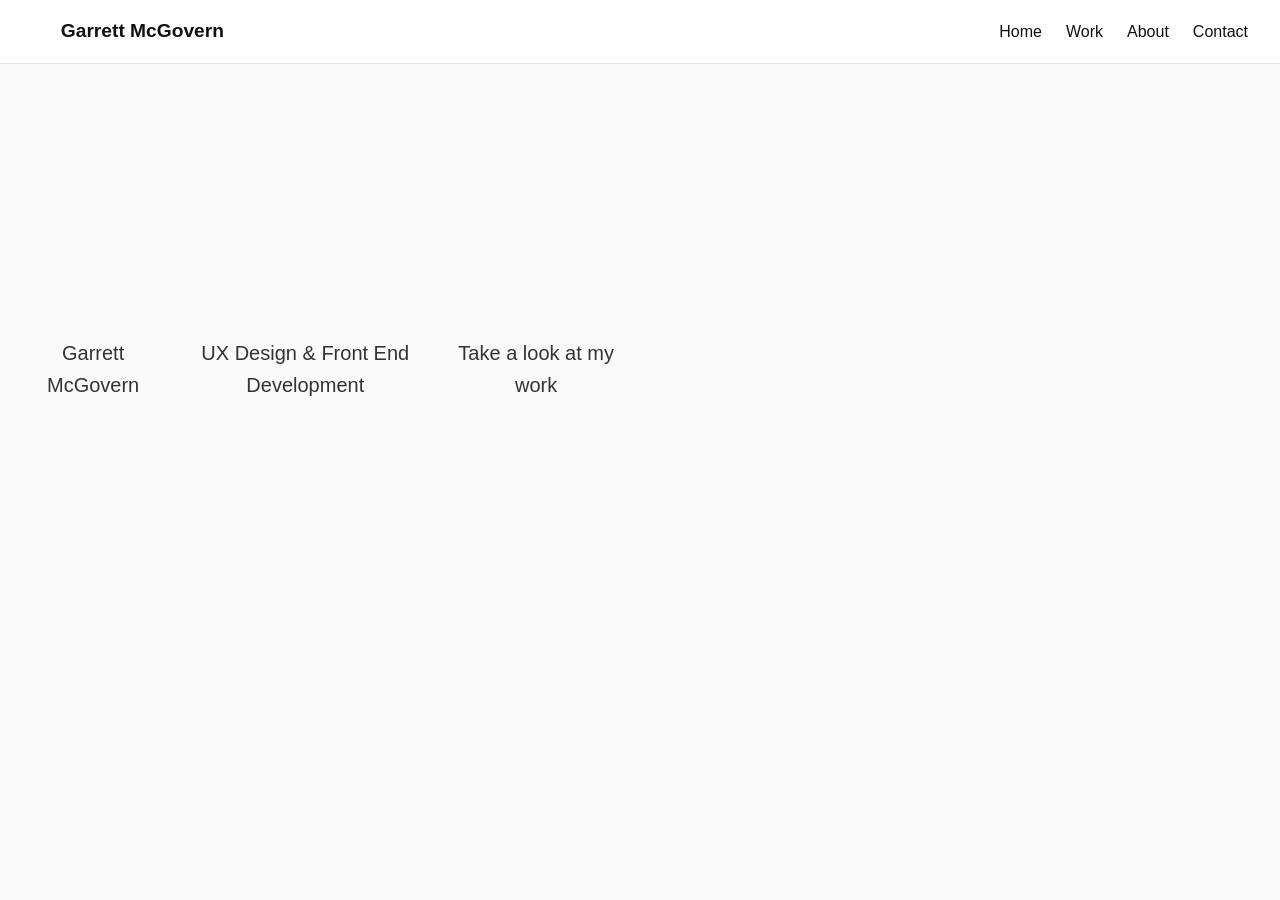
==== index.html @ fed01629 "Add files via upload" ====
<!DOCTYPE html>
<html>
<head>
  <title>Garrett McGovern - Portfolio</title>
  <meta charset="UTF-8">
  <link rel="stylesheet" type="text/css" href="styles.css">
</head>

<body>
  <header>
    <nav class="navbar">
      <ul>
        <li class="brand">Garrett McGovern</li>
        <li><a href="index.html">Home</a></li>
        <li><a href="work.html">Work</a></li>
        <li><a href="about.html">About</a></li>
        <li><a href="contact.html">Contact</a></li>
      </ul>
    </nav>
  </header>

  <article class="container">
    <div class="left-half">
      <p id = "title"> Garrett McGovern </p>
	  <p>UX Design & Front End Development</p>
	  <p id ="underline">Take a look at my work</p> 
    </div>

    <div class="right-half">

    </div>
  </article>

  <footer></footer>
</body>
</html>
---- styles.css ----
/* =========================
   RESET
========================= */
* {
  margin: 0;
  padding: 0;
  box-sizing: border-box;
}

/* =========================
   BASE STYLES
========================= */
body {
  font-family: Arial, Helvetica, sans-serif;
  color: #111;
  background-color: #fafafa;
  line-height: 1.6;
}

/* =========================
   HEADER & NAV (UNCHANGED)
========================= */
.navbar {
  width: 100%;
  background: #ffffff;
  border-bottom: 1px solid #e5e5e5;
}

.navbar ul {
  display: flex;
  align-items: center;
  list-style: none;
  padding: 1em 2em;
}

.navbar li {
  margin-left: 1.5em;
}

.navbar a {
  text-decoration: none;
  color: #111;
  font-weight: 500;
}

.navbar a:hover {
  text-decoration: underline;
}

/* Brand stays left */
.brand {
  margin-right: auto;
  font-weight: bold;
  font-size: 1.2rem;
}

/* =========================
   HERO / SPLIT LAYOUT
========================= */
.container {
  display: flex;
  min-height: 70vh;
  width: 100%;
  padding: 4rem 1.5rem; 
  flex-wrap: wrap; 
  gap: 2rem;
}

/* LEFT SIDE */
.left-half {
  flex: 1 1 300px; /* grows and shrinks, min width 300px */
  display: flex;
  align-items: center;
  justify-content: center;
  text-align: center;
  min-height: 200px; /* ensures some minimum vertical space */
}

.left-half p {
  font-size: 1.25rem;
  max-width: 520px;
  color: #333;
}

/* RIGHT SIDE */
.right-half {
  flex: 1 1 300px;
  display: flex;
  align-items: center;
  justify-content: center;
}

/* IMAGE */
.right-half img {
  width: 100%;
  max-width: 400px;   /* limits image width */
  height: auto;       /* preserves aspect ratio */
  object-fit: cover;
  border-radius: 12px;
}
/* =========================
   MAIN CONTENT
========================= */
main article {
  max-width: 900px;
  margin: 4rem auto;
  padding: 0 1.5rem;
}

h1,
h2,
h3 {
  font-weight: 700;
  margin-bottom: 1rem;
  color: #111;
}

h3 {
  margin-top: 3rem;
  font-size: 1.4rem;
}

p {
  margin-bottom: 1.25rem;
  color: #333;
}

/* =========================
   SKILLS GRID
========================= */
article ul {
  list-style: none;
  display: grid;
  grid-template-columns: repeat(auto-fit, minmax(150px, 1fr));
  gap: 1rem;
  margin-top: 2rem;
}

article ul li {
  background: #ffffff;
  padding: 0.75rem 1rem;
  border-radius: 6px;
  text-align: center;
  font-weight: 500;
  box-shadow: 0 4px 10px rgba(0,0,0,0.05);
}

/* =========================
   FOOTER
========================= */
footer {
  padding: 2rem;
  text-align: center;
  color: #666;
  font-size: 0.9rem;
}

/* =========================
   MOBILE RESPONSIVENESS
========================= */
@media (max-width: 768px) {
  .container {
    flex-direction: column;
  }

  .left-half,
  .right-half {
    width: 100%;
    height: 50vh;
    padding: 2rem;
  }

  .left-half p {
    font-size: 1.1rem;
  }
}

.contact-info {
  list-style: none;
  padding: 0;
  margin-top: 2rem;
  display: flex;
  flex-direction: column;
  gap: 1rem;
}

.contact-info li {
  background: #ffffff;
  padding: 0.75rem 1rem;
  border-radius: 8px;
  font-weight: 500;
  color: #111;
  box-shadow: 0 4px 10px rgba(0,0,0,0.05);
  transition: transform 0.2s, box-shadow 0.2s;
}

.contact-info li:hover {
  transform: translateY(-2px);
  box-shadow: 0 6px 15px rgba(0,0,0,0.08);
}

.contact-info li a {
  color: #007acc;
  text-decoration: none;
}

.contact-info li a:hover {
  text-decoration: underline;
}
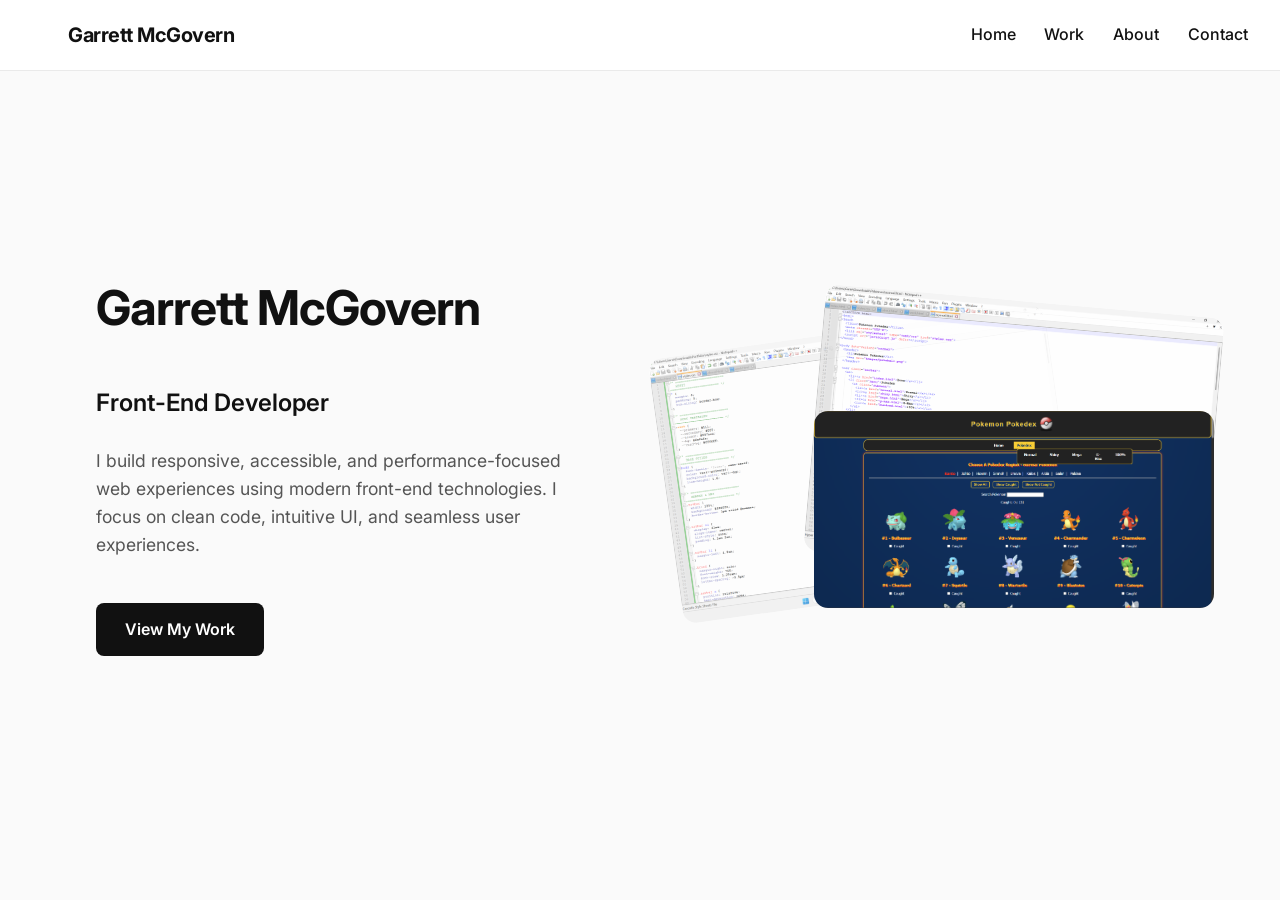
==== commit 1edaa136: "Add files via upload" ====
--- a/index.html
+++ b/index.html
@@ -1,12 +1,22 @@
 <!DOCTYPE html>
-<html>
+<html lang="en">
 <head>
-  <title>Garrett McGovern - Portfolio</title>
   <meta charset="UTF-8">
-  <link rel="stylesheet" type="text/css" href="styles.css">
+  <meta name="viewport" content="width=device-width, initial-scale=1.0">
+  <title>Garrett McGovern | Front-End Developer</title>
+
+  <link rel="preconnect" href="https://fonts.googleapis.com">
+  <link rel="preconnect" href="https://fonts.gstatic.com" crossorigin>
+  <link href="https://fonts.googleapis.com/css2?family=Inter:wght@400;500;600;700&display=swap" rel="stylesheet">
+
+  <link rel="stylesheet" href="styles.css">
 </head>
 
 <body>
+
+  <!-- =========================
+       HEADER / NAVIGATION
+  ========================== -->
   <header>
     <nav class="navbar">
       <ul>
@@ -19,18 +29,25 @@
     </nav>
   </header>
 
-  <article class="container">
-    <div class="left-half">
-      <p id = "title"> Garrett McGovern </p>
-	  <p>UX Design & Front End Development</p>
-	  <p id ="underline">Take a look at my work</p> 
-    </div>
+  <main class="container">
+    <!-- LEFT SIDE: INTRO -->
+    <section class="left-half">
+      <h1>Garrett McGovern</h1>
+      <h2>Front-End Developer</h2>
+      <p>
+        I build responsive, accessible, and performance-focused
+        web experiences using modern front-end technologies.
+        I focus on clean code, intuitive UI, and seamless user experiences.
+      </p>
+      <a href="work.html" class="cta-button">View My Work</a>
+    </section>
 
-    <div class="right-half">
-
-    </div>
-  </article>
-
-  <footer></footer>
+    <!-- RIGHT SIDE: PROJECT PREVIEWS -->
+    <section class="right-half">
+		<img src="images/code1.png" class="hero-img img-bottom" alt="Code screenshot 1">
+		<img src="images/code2.png" class="hero-img img-middle" alt="Code screenshot 2">
+		<img src="images/pokemon-overview.png" class="hero-img img-top" alt="Webpage screenshot">
+    </section>
+  </main>
 </body>
 </html>
--- a/styles.css
+++ b/styles.css
@@ -8,96 +8,198 @@
 }
 
 /* =========================
+   ROOT VARIABLES
+========================= */ 
+:root {
+  --primary: #111; /*Dark Gray*/
+  --secondary: #555; /*Medium Dark Gray*/
+  --accent: #007acc; /*Blue*/
+  --bg: #fafafa; /*Light Gray*/
+  --card-bg: #ffffff; /*White*/
+}
+
+/* =========================
    BASE STYLES
 ========================= */
 body {
-  font-family: Arial, Helvetica, sans-serif;
-  color: #111;
-  background-color: #fafafa;
+  font-family: 'Inter', sans-serif;
+  color: var(--primary);
+  background-color: var(--bg);
   line-height: 1.6;
 }
 
 /* =========================
-   HEADER & NAV (UNCHANGED)
+   HEADER & NAV
 ========================= */
 .navbar {
   width: 100%;
   background: #ffffff;
-  border-bottom: 1px solid #e5e5e5;
+  border-bottom: 1px solid #eaeaea;
 }
 
 .navbar ul {
   display: flex;
   align-items: center;
   list-style: none;
-  padding: 1em 2em;
+  padding: 1.2em 2em;
 }
 
 .navbar li {
-  margin-left: 1.5em;
-}
-
-.navbar a {
-  text-decoration: none;
-  color: #111;
-  font-weight: 500;
-}
-
-.navbar a:hover {
-  text-decoration: underline;
-}
-
-/* Brand stays left */
+  margin-left: 1.8em;
+}
+
 .brand {
   margin-right: auto;
-  font-weight: bold;
-  font-size: 1.2rem;
-}
+  font-weight: 700;
+  font-size: 1.25rem;
+  letter-spacing: -0.5px;
+}
+
+.navbar a {
+  position: relative;
+  text-decoration: none;
+  color: var(--primary);
+  font-weight: 500;
+}
+
 
 /* =========================
    HERO / SPLIT LAYOUT
 ========================= */
 .container {
-  display: flex;
-  min-height: 70vh;
+  display: flex; 
+  min-height: 80vh;
   width: 100%;
-  padding: 4rem 1.5rem; 
-  flex-wrap: wrap; 
-  gap: 2rem;
+  padding: 5rem 3rem;
+  gap: 3rem;
+  flex-wrap: nowrap; /* Keeps image and text on same horizontal plane */
 }
 
 /* LEFT SIDE */
 .left-half {
-  flex: 1 1 300px; /* grows and shrinks, min width 300px */
+  flex: 1 1 400px;
   display: flex;
-  align-items: center;
+  flex-direction: column;
   justify-content: center;
-  text-align: center;
-  min-height: 200px; /* ensures some minimum vertical space */
+  align-items: flex-start;
+  text-align: left;
+  gap: 1.5rem;
+  padding-left: 3em;
 }
 
 .left-half p {
-  font-size: 1.25rem;
-  max-width: 520px;
-  color: #333;
+  font-size: 1.1rem;
+  max-width: 500px;
+  color: var(--secondary);
 }
 
 /* RIGHT SIDE */
 .right-half {
-  flex: 1 1 300px;
+  flex: 1 1 400px;
   display: flex;
-  align-items: center;
-  justify-content: center;
-}
-
-/* IMAGE */
+  gap: 1.5rem;
+  align-content: center;
+  align-items: center; 
+  justify-content: center; 
+  position: relative; /*Relative to Left-half*/
+}
+
+/* HomePage IMG */
 .right-half img {
   width: 100%;
-  max-width: 400px;   /* limits image width */
-  height: auto;       /* preserves aspect ratio */
-  object-fit: cover;
+  max-width: 400px;
+  height: auto;
+  border-radius: 14px;
+  justify-self: center; /* centers image inside grid */
+  margin-top: 10em;
+}
+
+/*About Page IMG (Didn't want that top margin)*/
+.right-half-about img {
+  width: 100%;
+  max-width: 400px;
+  height: auto;
+  border-radius: 14px;
+  justify-self: center; /* centers image inside grid */
+}
+
+/* Overlapping hero images for homepage */
+.hero-img {
+  position: absolute;
   border-radius: 12px;
-}
+  width: 300px;   /* adjust width to control overlap */
+  max-width: 90%; 
+}
+
+.img-bottom { 
+  z-index: 1; 
+  transform: rotate(-8deg); 
+  opacity: 0.7; 
+  left: 0; 
+  top: 20px; 
+}
+
+.img-middle { 
+  z-index: 2; 
+  transform: rotate(5deg); 
+  opacity: 0.85; 
+  left: 150px;  /* adjust width to control overlap */
+  top: -10px; 
+}
+
+.img-top { 
+  z-index: 3; 
+  transform: rotate(0deg); 
+  opacity: 1; 
+  left: 150px;  /* adjust width to control overlap */
+  top: 100px; 
+}
+
+
+
+
+/* =========================
+   TYPOGRAPHY
+========================= */
+h1 {
+  font-size: 3rem;
+  font-weight: 700;
+  letter-spacing: -1px;
+  line-height: 1.2;
+  margin-top: 1.5em;
+}
+
+h2 {
+  font-size: 1.5rem;
+  font-weight: 600;
+  margin-top: 1em;
+}
+
+h3 {
+  font-size: 1.4rem;
+  font-weight: 500;
+  color: var(--secondary);
+  margin-top: .5em;
+}
+
+p {
+  margin-bottom: 1.25rem;
+  color: var(--secondary);
+}
+
+/* =========================
+   CTA BUTTON
+========================= */
+.cta-button {
+  display: inline-block;
+  padding: 0.85rem 1.8rem;
+  background: var(--primary);
+  color: #fff;
+  text-decoration: none;
+  border-radius: 8px;
+  font-weight: 600;
+} 
+
 /* =========================
    MAIN CONTENT
 ========================= */
@@ -107,28 +209,15 @@
   padding: 0 1.5rem;
 }
 
-h1,
-h2,
-h3 {
-  font-weight: 700;
-  margin-bottom: 1rem;
-  color: #111;
-}
-
-h3 {
-  margin-top: 3rem;
-  font-size: 1.4rem;
-}
-
-p {
-  margin-bottom: 1.25rem;
-  color: #333;
+h2 + ul, 
+h3 + ul { 
+  padding-left: 1.5em;
 }
 
 /* =========================
    SKILLS GRID
 ========================= */
-article ul {
+#list {
   list-style: none;
   display: grid;
   grid-template-columns: repeat(auto-fit, minmax(150px, 1fr));
@@ -136,45 +225,19 @@
   margin-top: 2rem;
 }
 
-article ul li {
-  background: #ffffff;
-  padding: 0.75rem 1rem;
-  border-radius: 6px;
+#skill {
+  background: var(--card-bg);
+  padding: 0.85rem 1rem;
+  border-radius: 8px;
   text-align: center;
   font-weight: 500;
-  box-shadow: 0 4px 10px rgba(0,0,0,0.05);
-}
-
-/* =========================
-   FOOTER
-========================= */
-footer {
-  padding: 2rem;
-  text-align: center;
-  color: #666;
-  font-size: 0.9rem;
-}
-
-/* =========================
-   MOBILE RESPONSIVENESS
-========================= */
-@media (max-width: 768px) {
-  .container {
-    flex-direction: column;
-  }
-
-  .left-half,
-  .right-half {
-    width: 100%;
-    height: 50vh;
-    padding: 2rem;
-  }
-
-  .left-half p {
-    font-size: 1.1rem;
-  }
-}
-
+  box-shadow: 0 6px 20px rgba(0,0,0,0.05);
+  transition: transform 0.2s ease, box-shadow 0.2s ease;
+}
+
+/* =========================
+   CONTACT INFO
+========================= */
 .contact-info {
   list-style: none;
   padding: 0;
@@ -185,22 +248,16 @@
 }
 
 .contact-info li {
-  background: #ffffff;
-  padding: 0.75rem 1rem;
-  border-radius: 8px;
+  background: var(--card-bg);
+  padding: 0.85rem 1rem;
+  border-radius: 10px;
   font-weight: 500;
-  color: #111;
-  box-shadow: 0 4px 10px rgba(0,0,0,0.05);
-  transition: transform 0.2s, box-shadow 0.2s;
-}
-
-.contact-info li:hover {
-  transform: translateY(-2px);
-  box-shadow: 0 6px 15px rgba(0,0,0,0.08);
+  color: var(--primary);
+  box-shadow: 0 6px 20px rgba(0,0,0,0.05);
 }
 
 .contact-info li a {
-  color: #007acc;
+  color: var(--accent);
   text-decoration: none;
 }
 
@@ -208,5 +265,55 @@
   text-decoration: underline;
 }
 
-
-
+/* =========================
+   PROJECT LINKS
+========================= */
+.project-links {
+  margin: 1em 0;
+  font-size: 1.05em;
+}
+
+.project-links a {
+  color: var(--accent);
+  text-decoration: none;
+  font-weight: 600;
+  margin-right: 1em;
+}
+
+.project-links a:hover {
+  color: #005f99;
+}
+.project img{ 
+	margin-top: 1em;
+} 	
+
+
+
+/* =========================
+   MOBILE RESPONSIVENESS
+========================= */
+@media (max-width: 768px) {
+
+  .container {
+    flex-direction: column;
+    padding: 3rem 1.5rem;
+  }
+
+  .left-half,
+  .right-half {
+    width: 100%;
+  }
+
+  .right-half {
+    grid-template-columns: 1fr;
+  }
+
+  h1 {
+    font-size: 2.2rem;
+  }
+
+  h2 {
+    font-size: 1.2rem;
+  }
+
+}
